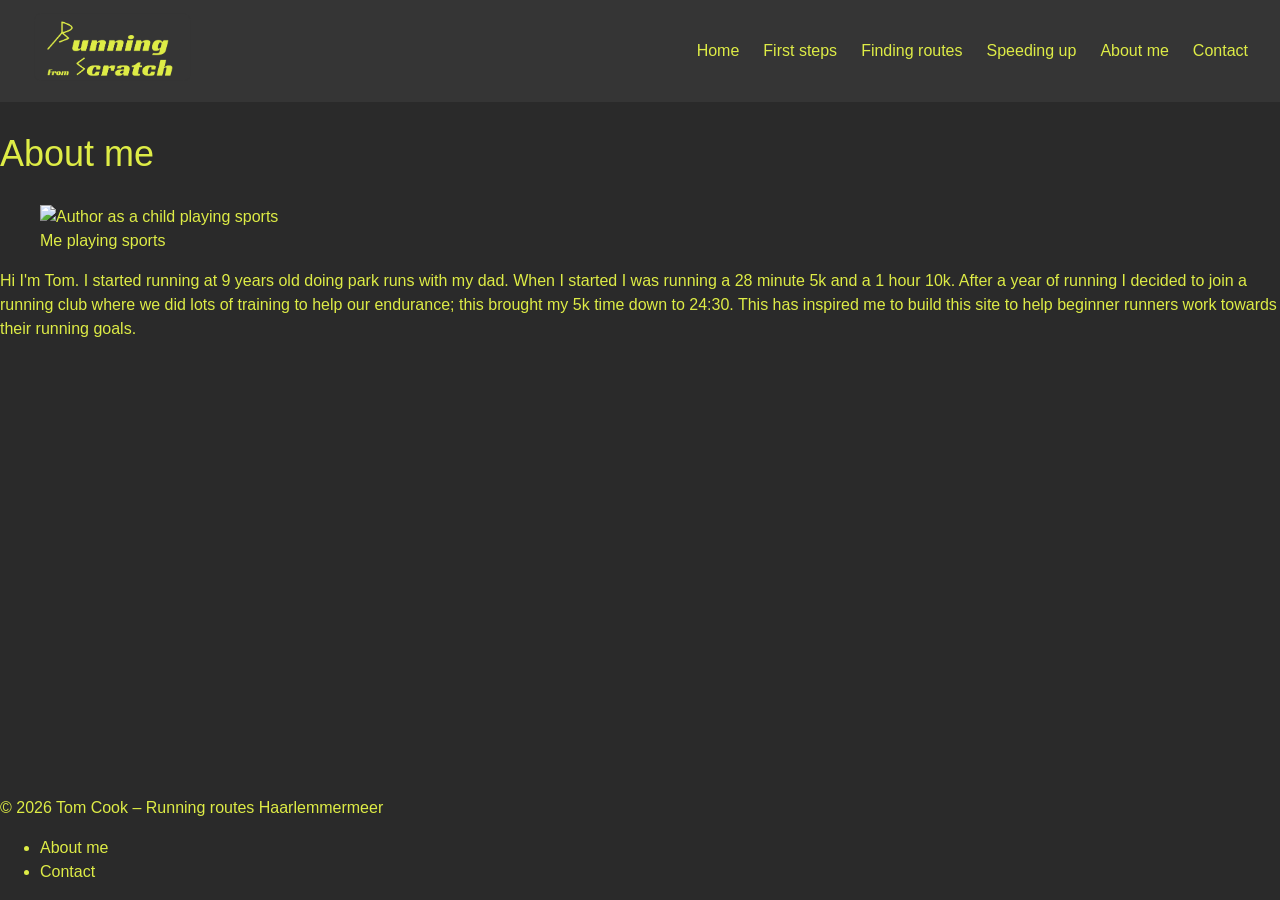
==== about.html @ b112d686 "first big push Added all the copy and styled the navbar. form and main grid next" ====
<!DOCTYPE html>
<html lang="en">
	<head>
		<meta charset="utf-8">
		<meta name="viewport" content="width=device-width, initial-scale=1">
		<meta name="author" content="Tom Cook">
		<meta name="description" content="Who made this website about beginner running routes, how to start running and how to improve running. What inspired him to make this website.">
		<meta name="keywords" content="running, beginners, routes, Haarlemmermeer, 5 km">
		<title>About me | Running from Scratch</title>
		<link rel="icon" type="image/png" href="img/logofav.png">
		<link rel="stylesheet" type="text/css" href="css/style.css">
	</head>
	<body>
		<header class="site-header">
			<a class="logo" href="index.html">
				<img src="img/logo.png" alt="Running routes Haarlemmermeer, back to home" title="Home">
			</a>
			<nav>
				<ul>
					<li><a href="index.html">Home</a></li>
					<li><a href="firststeps.html">First steps</a></li>
					<li><a href="findingroutes.html">Finding routes</a></li>
					<li><a href="speedingup.html">Speeding up</a></li>
					<li><a class="active" href="about.html" aria-current="page">About me</a></li>
					<li><a href="contact.html">Contact</a></li>
				</ul>
			</nav>
		</header>
		<main id="main" class="detail">
			<section>
				<h1>About me</h1>
				<figure class="portrait">
					<img src="img/tom.jpg" alt="Author as a child playing sports" title="Tom Cook">
					<figcaption>Me playing sports</figcaption>
				</figure>
				<p class="page-intro">Hi I'm Tom. I started running at 9 years old doing park runs with my dad. When I started I was running a 28 minute 5k and a 1 hour 10k. After a year of running I decided to join a running club where we did lots of training to help our endurance; this brought my 5k time down to 24:30. This has inspired me to build this site to help beginner runners work towards their running goals.</p>
			</section>
		</main>
		<footer class="site-footer">
			<p>&copy; 2026 Tom Cook &ndash; Running routes Haarlemmermeer</p>
			<ul>
				<li><a href="about.html">About me</a></li>
				<li><a href="contact.html">Contact</a></li>
			</ul>
		</footer>
	</body>
</html>
---- css/style.css ----
*{
    font-family: "DM Sans", Arial, sans-serif;
}

body{
	display: grid;
	grid-template-rows: auto 1fr auto;
	min-height: 100vh;
	margin: 0;
	font-size: 1rem;
	line-height: 1.5;
	color: #deec46;
	background-color: #2a2a2a;
}

h1, h2, h3{
	font-family: "Racing Sans One", Arial, sans-serif; 
	font-weight: 400; 
	line-height: 1.2;
	color: #deec46; 
}


h1{
    font-size: 36px;
}
h2{
    font-size: 30px;
}
h3{
    font-size: 24px;
}

p{
    font-size: 16px;
}

a{
    color: inherit;
    text-decoration: none;
}

img {
	max-width: 100%;
	height: auto;
}



.site-header{
	position: relative;
	display: flex;
	align-items: center;
	justify-content: space-between;
	padding: 0.75rem 2rem;
	background-color: #353535; 
}

.logo img{
	width: 10rem;
}

nav ul{
	display: flex;
	gap: 1.5rem;
	margin: 0;
	padding: 0;
	list-style: none;
}
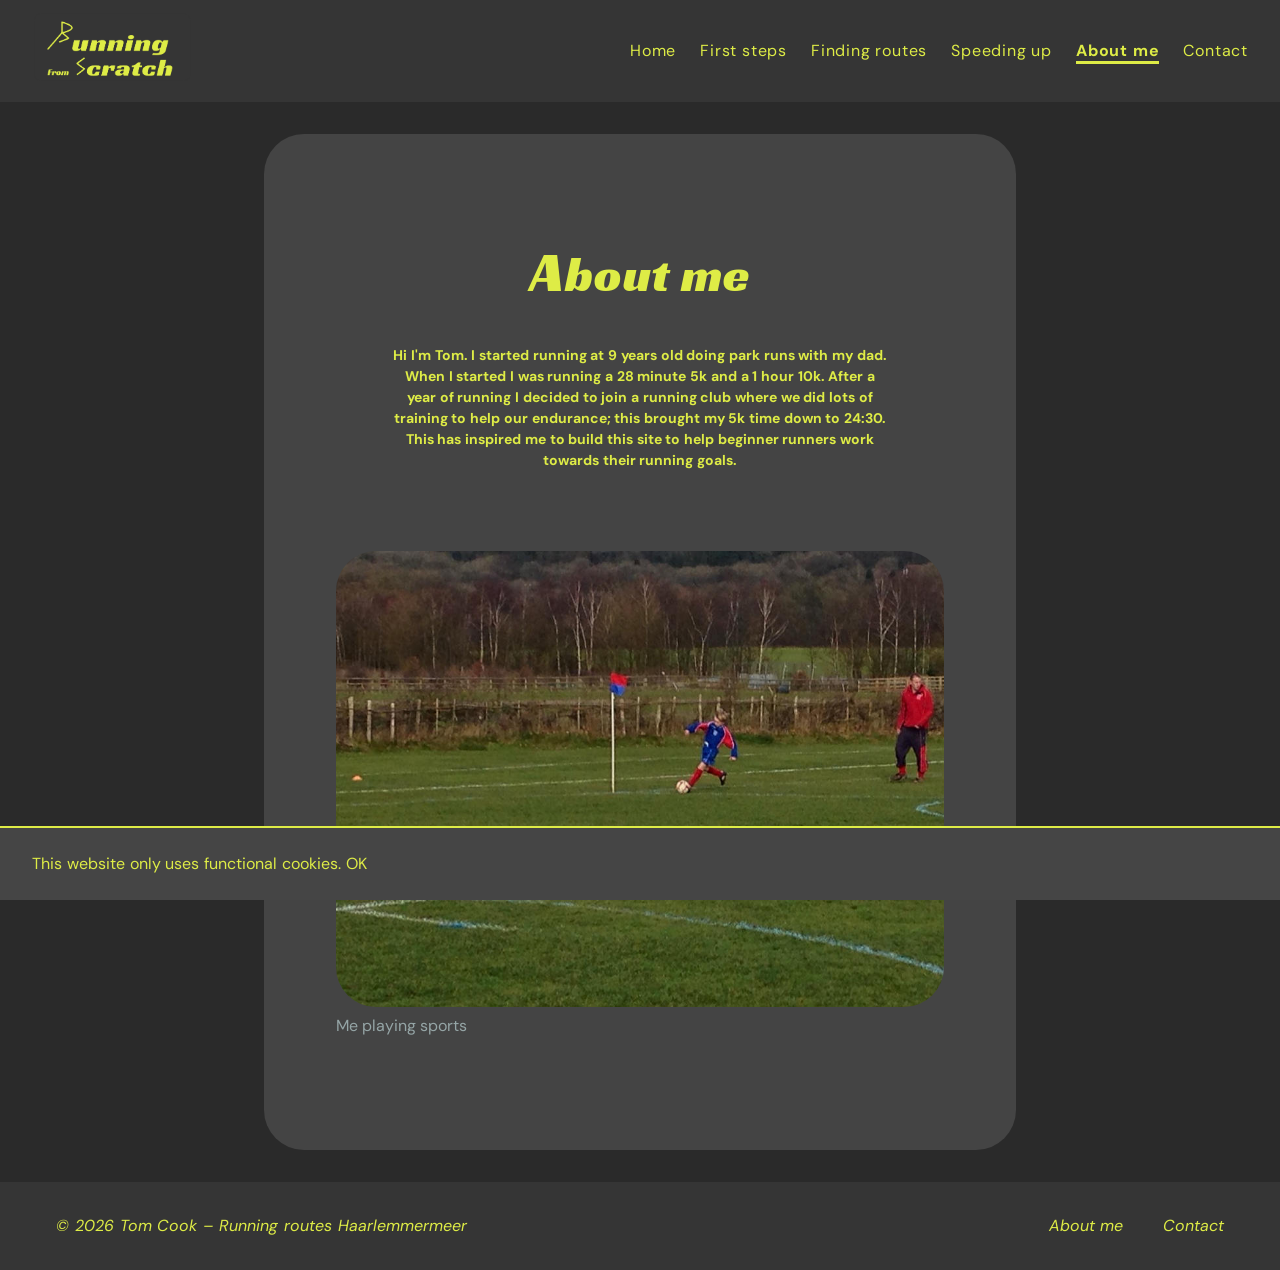
==== commit 3502d8d1: "Final commit Did a lot working on passing grading groupes" ====
--- a/about.html
+++ b/about.html
@@ -26,14 +26,14 @@
 				</ul>
 			</nav>
 		</header>
-		<main id="main" class="detail">
+		<main id="main" class="detail-about">
 			<section>
 				<h1>About me</h1>
+				<p class="page-intro">Hi I'm Tom. I started running at 9 years old doing park runs with my dad. When I started I was running a 28 minute 5k and a 1 hour 10k. After a year of running I decided to join a running club where we did lots of training to help our endurance; this brought my 5k time down to 24:30. This has inspired me to build this site to help beginner runners work towards their running goals.</p>
 				<figure class="portrait">
-					<img src="img/tom.jpg" alt="Author as a child playing sports" title="Tom Cook">
+					<img src="img/portrait.jpg" alt="Author as a child playing sports" title="Tom Cook">
 					<figcaption>Me playing sports</figcaption>
 				</figure>
-				<p class="page-intro">Hi I'm Tom. I started running at 9 years old doing park runs with my dad. When I started I was running a 28 minute 5k and a 1 hour 10k. After a year of running I decided to join a running club where we did lots of training to help our endurance; this brought my 5k time down to 24:30. This has inspired me to build this site to help beginner runners work towards their running goals.</p>
 			</section>
 		</main>
 		<footer class="site-footer">
@@ -43,5 +43,10 @@
 				<li><a href="contact.html">Contact</a></li>
 			</ul>
 		</footer>
+		<aside class="cookies" id="cookies">
+			<p>This website only uses functional cookies. 
+				<a href="#cookies">OK</a>
+			</p>
+		</aside>
 	</body>
 </html>
--- a/css/style.css
+++ b/css/style.css
@@ -1,3 +1,5 @@
+@import url("https://fonts.googleapis.com/css2?family=DM+Sans:wght@400;700&family=Racing+Sans+One&display=swap");
+
 *{
     font-family: "DM Sans", Arial, sans-serif;
 }
@@ -22,27 +24,45 @@
 
 
 h1{
-    font-size: 36px;
-}
+    font-size: 3rem;
+	letter-spacing: 0.02em;
+}
+
+h1::first-letter{
+	font-size: 3.5rem;
+}
+
 h2{
-    font-size: 30px;
+    font-size: 2rem;
 }
 h3{
-    font-size: 24px;
+    font-size: 1.5rem;
 }
 
 p{
-    font-size: 16px;
+    max-width: 40rem; 
+	word-spacing: 0.05em;
+	text-indent: none;
 }
 
 a{
-    color: inherit;
+    color: #deec46;
     text-decoration: none;
 }
 
 img {
 	max-width: 100%;
 	height: auto;
+	float: none;
+}
+
+a:active, a:focus {
+    border: #e93c0c;
+    border-style: solid;
+}
+
+figcaption{
+	color: #95a5a6;
 }
 
 
@@ -60,10 +80,569 @@
 	width: 10rem;
 }
 
+/* nav bar */
+
 nav ul{
 	display: flex;
 	gap: 1.5rem;
 	margin: 0;
 	padding: 0;
 	list-style: none;
+}
+
+nav > ul > li > a {
+	color: #deec46;
+	text-decoration: none;
+	letter-spacing: 0.05em;
+}
+
+
+nav a.active {
+	font-weight: 700;
+	border-bottom-color: #deec46;
+	border-bottom-style: solid;
+	border-bottom-width: 0.2rem;
+    background-color: #353535;
+}
+
+main {
+	display: grid;
+	grid-template-columns: 1fr;
+	gap: 2rem;
+	align-content: start;
+	padding: 2rem;
+    max-width: 85rem; 
+    margin: 0 auto;
+}
+
+.button {
+	display: inline-block;
+	padding: 0.5rem 1.5rem;
+	font-size: 1rem;
+	color: #353535;
+	background-color: #deec46;
+	text-decoration: none;
+	font-weight: 700;
+	border-color: #deec46;
+	border-style: solid;
+	border-width: 0.125rem;
+}
+
+.button:hover {
+	color: #deec46; 
+	background-color: #353535;
+	border-color: #deec46;
+}
+
+/* home page */
+
+main.home {
+	grid-template-columns: 1fr 10fr 1fr;
+	gap: 2rem 0;
+	width: 100%; 
+	max-width: none;
+	margin: 0;
+	padding: 0 0 2rem;
+}
+
+main.home > section {
+	grid-column: 2;
+}
+
+main.home > .hero {
+	grid-column: 1 / -1; 
+	display: grid;
+	grid-template-columns: 2fr 5fr 5fr 2fr;
+    grid-template-rows: 1fr auto auto 1fr;
+	align-content: center;
+	justify-items: start;
+	min-height: 90vh;
+	background-color: #2a2a2a;
+	background-image: linear-gradient(to bottom, rgba(42, 42, 42, 0) 55%, #2a2a2a 100%), linear-gradient(to right, rgba(42, 42, 42, 0.85), rgba(42, 42, 42, 0.6)), url("../img/hero.jpg");
+	background-size: cover;
+}
+
+.hero > h1{
+	grid-column: 2 / 4;
+	grid-row: 1;
+    align-self: end;
+	margin: 0 0 2.5rem;
+}
+
+.hero .tagline {
+	grid-column: 2;
+	grid-row: 3;
+	margin: 0;
+}
+
+.hero .button {
+	grid-column: 3;
+	grid-row: 3;
+	justify-self: center;
+	align-self: end;
+	padding: 0.75rem 1.5rem;
+	font-size: 1rem;
+	text-transform: uppercase;
+}
+
+.tagline {
+	font-size: 1.25rem;
+	letter-spacing: 0.1em;
+	text-transform: uppercase;
+}
+
+.quickstart {
+	display: grid;
+	gap: 4.5rem;
+	margin-top: -2rem;
+}
+
+.quickstart > article {
+	display: flex;
+	flex-direction: column;
+	align-items: center;
+	min-height: 15rem;
+	padding: 3rem 1.5rem 4rem;
+	text-align: center;
+	background-color: #444444;
+	border-radius: 2.5rem;
+}
+
+.quickstart h2 {
+	margin: 0 0 0.75rem;
+}
+
+.quickstart p {
+	margin: 0;
+	font-size: 0.875rem;
+}
+
+.quickstart .button {
+	margin-top: auto;
+}
+
+.questions {
+	margin-top: 6rem;
+	padding-left: 2.5rem;
+}
+
+.questions > h2 {
+	margin: 0 0 0.75rem;
+	font-size: 1.375rem;
+}
+
+.question-list {
+	max-width: 42rem;
+	margin: 0;
+	padding: 0;
+	list-style: none;
+}
+
+.question-list > li > a {
+	display: block;
+	padding: 0.5rem 0.6rem;
+	font-style: italic;
+	border-radius: 0.375rem;
+}
+
+.question-list > li:nth-child(odd) > a {
+	background-color: #444444;
+}
+
+.question-list a:hover {
+	text-decoration: underline;
+}
+
+/* detail pages styles */
+
+.detail {
+	max-width: 75rem;
+}
+
+.detail h1, .detail .page-intro {
+	text-align: center;
+}
+
+.detail .page-intro {
+	margin-left: auto;
+	margin-right: auto;
+}
+
+.detail-zigzag {
+	display: grid;
+	gap: 2rem;
+}
+
+.detail-zigzag > article {
+	display: grid;
+	grid-template-columns: 1fr 1fr;
+	grid-template-areas: "image text";
+	align-items: center;
+	gap: 5rem;
+	padding: 2.5rem 4rem;
+}
+
+.detail-zigzag > article:nth-child(odd) {
+	grid-template-columns: 1fr 1fr;
+	grid-template-areas: "text image";
+	background-color: #444444;
+	border-radius: 2.5rem;
+}
+
+.detail-zigzag figure {
+	grid-area: image;
+	justify-self: center;
+	margin: 0;
+}
+
+.detail-zigzag .text {
+	grid-area: text;
+	display: flex;
+	flex-direction: column;
+	align-items: flex-start;
+}
+
+.detail-zigzag .text h2 {
+	margin: 0 0 0.5rem;
+	font-size: 1.375rem;
+	font-style: italic;
+}
+
+.detail-zigzag .text p,
+.detail-zigzag .text ul {
+	margin: 0;
+	font-size: 0.875rem;
+	font-style: italic;
+}
+
+.detail-zigzag .text .button{
+	align-self: center;
+	margin-top: 3rem;
+}
+
+.detail-zigzag > article > figure > img{
+	width: 25em;
+	border-radius: 2.5rem;
+}
+
+.detail-about section {
+    display: flex;
+    flex-direction: column;
+    align-items: center;
+    justify-items: center;
+	padding: 4rem 2rem 6rem;
+	background-color: #444444;
+	border-radius: 2.5rem;
+}
+
+.detail-about .page-intro{
+    text-align: center;
+	max-width: 31rem;
+	margin: 0 0 4rem;
+	font-size: 0.875rem;
+	font-weight: 700;
+}
+
+main.detail-about{
+	max-width: 60rem;
+}
+
+.portrait img{
+    width: 38rem;
+	border-radius: 2.5rem;
+}
+
+/* running schedule table */
+
+.pace > article {
+	display: grid;
+	grid-template-columns: 1fr 1fr;
+	align-items: center;
+	gap: 5rem;
+	padding: 2.5rem 4rem;
+	background-color: #444444;
+	border-radius: 2.5rem;
+}
+
+.pace .text h2 {
+	margin: 0 0 0.5rem;
+	font-size: 1.375rem;
+	font-style: italic;
+}
+
+.pace .text p {
+	margin: 0;
+	font-style: italic;
+}
+
+.pace summary {
+	margin-top: 1.5rem;
+	cursor: pointer;
+}
+
+.schedule {
+	border-collapse: separate;
+	border-spacing: 0.25rem 0;
+}
+
+.schedule th,
+.schedule td {
+	padding: 0.5rem 0.75rem;
+	text-align: left;
+	background-color: #2a2a2a;
+}
+
+.schedule th {
+	font-size: 1.75rem;
+	font-weight: 400;
+	text-align: center;
+	border-radius: 0.5rem 0.5rem 0 0;
+}
+
+.schedule td {
+	font-size: 0.875rem;
+	font-style: italic;
+}
+
+.schedule tbody > tr:last-child > td {
+	border-radius: 0 0 0.5rem 0.5rem;
+}
+
+/* Contact form */
+
+.contact {
+	justify-self: center;
+	box-sizing: border-box;
+	width: 100%;
+	max-width: 60rem;
+	padding: 6rem 6rem 2.5rem;
+	background-color: #444444;
+	border-radius: 2.5rem;
+}
+
+.contact .intro {
+	max-width: 34rem;
+	margin: 0 auto 4rem;
+	font-weight: 700;
+	text-align: center;
+}
+
+.contact fieldset {
+	margin: 0;
+	padding: 0;
+	border-style: none;
+}
+
+.contact legend {
+	position: absolute;
+	width: 1px;
+	height: 1px;
+	overflow: hidden;
+	clip-path: inset(50%);
+}
+
+.contact .field {
+	max-width: none;
+	margin: 0 0 1rem;
+}
+
+.contact label {
+	display: block;
+}
+
+.field input,
+.field select,
+.field textarea {
+	display: block;
+	box-sizing: border-box;
+	width: 100%;
+	padding: 0.75rem;
+	font-size: 1rem;
+	color: #353535;
+	background-color: #d9d9d9;
+	border-style: none;
+}
+
+.field input::placeholder,
+.field textarea::placeholder {
+	color: #555555;
+}
+
+.field textarea {
+	min-height: 22rem;
+	resize: vertical;
+}
+
+.contact .button {
+	margin-top: 0.75rem;
+	padding: 0.75rem 3rem;
+	font-size: 0.875rem;
+	cursor: pointer;
+}
+
+.contact .form-note {
+	margin: 4rem 0 0;
+	font-size: 0.875rem;
+}
+
+/* footer and cookies styles */
+
+.site-footer {
+	display: flex;
+	align-items: center;
+	justify-content: space-between; 
+	padding: 2rem 3.5rem;
+	font-style: italic;
+	background-color: #353535; 
+}
+
+.site-footer p {
+	margin: 0;
+}
+
+.site-footer ul {
+	display: flex;
+	gap: 2.5rem;
+	margin: 0;
+	padding: 0;
+	list-style: none;
+}
+
+.cookies{
+	position: fixed;
+	bottom: 0;
+	left: 0;
+	right: 0;
+	z-index: 9999;
+	padding: 0.5rem 2rem;
+	background-color: #454545;
+	border-top-color: #deec46;
+	border-top-style: solid;
+	border-top-width: 0.125rem;
+}
+
+.cookies:target {
+	display: none;
+}
+
+
+/* mobile */
+
+@media (max-width: 768px) {
+
+	body {
+		grid-template-columns: minmax(0, 1fr);
+	}
+
+	main {
+		grid-template-columns: minmax(0, 1fr);
+		padding: 1.5rem;
+	}
+
+	nav ul{
+		font-size: 0.5rem;
+		gap: 0.25rem;
+	}
+
+	.hero > h1 {
+		font-size: 2rem;
+	}
+
+    main.home > .hero{
+        background-image: linear-gradient(to bottom, rgba(42, 42, 42, 0) 55%, #2a2a2a 100%), linear-gradient(to right, rgba(42, 42, 42, 0.85), rgba(42, 42, 42, 0.6)), url("../img/heromobile.jpg.jpg");
+    }
+
+	.hero .tagline, .hero .button {
+		grid-column: 2 / 4;
+	}
+
+	.hero .button {
+		grid-row: 4;
+		justify-self: start;
+		align-self: start;
+		margin-top: 1.5rem;
+	}
+
+	.quickstart {
+		gap: 2rem;
+		grid-template-columns: 1fr;
+	}
+
+	.detail-zigzag > article,
+	.detail-zigzag > article:nth-child(odd) {
+		grid-template-areas: "image" "text";
+		gap: 1.5rem;
+		padding: 1.5rem;
+	}
+
+	.detail-zigzag > article,
+	.detail-zigzag > article:nth-child(odd),
+	.pace > article {
+		grid-template-columns: minmax(0, 1fr);
+	}
+
+	.detail-zigzag .text {
+		align-items: center;
+		text-align: center;
+	}
+
+	.questions {
+		margin-top: 2rem;
+		padding-left: 0;
+	}
+
+	.pace .text,
+	.site-footer {
+		text-align: center;
+	}
+
+	.site-footer {
+		flex-direction: column;
+		gap: 1rem;
+		padding: 2rem;
+	}
+
+	.pace > article {
+		gap: 2rem;
+		padding: 1.5rem 1rem;
+	}
+
+	.detail-about section {
+		padding: 2rem 1.5rem;
+	}
+
+	.schedule {
+		width: 100%;
+	}
+
+	.schedule th {
+		font-size: 1.25rem;
+		padding: 0.5rem 0.4rem;
+	}
+
+	.schedule td {
+		padding: 0.5rem 0.4rem;
+	}
+
+	.schedule td {
+		font-size: 0.75rem;
+	}
+}
+
+@media (min-width: 769px) {
+	.quickstart {
+		grid-template-columns: 1fr 1fr 1fr;
+	}
+
+	.detail-zigzag > article {
+		grid-template-columns: 1fr 1fr;
+	}
+
+	.pace > article {
+		grid-template-columns: 1fr 1fr;
+	}
+
+	nav a:hover {
+		text-decoration: underline;
+	}
 }
